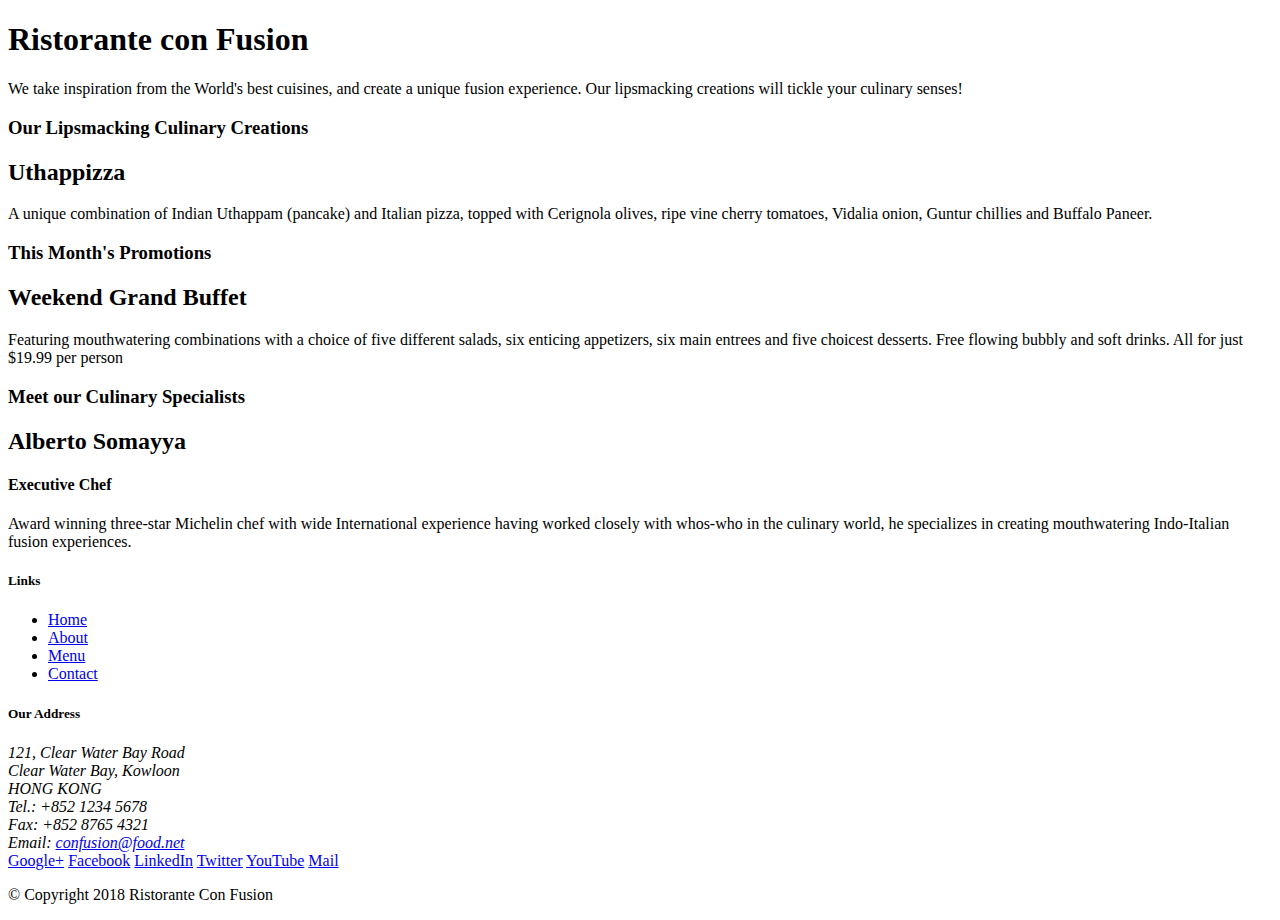
==== index.html @ 2a923b38 "Initial setup" ====
<!DOCTYPE html>
<html lang="en">

<head>
    <title>Ristorante Con Fusion</title>
</head>

<body>

    <header>
        <div>
            <div>
                <div>
                    <h1>Ristorante con Fusion</h1>
                    <p>We take inspiration from the World's best cuisines, and create a unique fusion experience. Our lipsmacking creations will tickle your culinary senses!</p>
                </div>
                <div>
                </div>
            </div>
        </div>
    </header>

    <div>
        <div>
            <div>
                <h3>Our Lipsmacking Culinary Creations</h3>
            </div>
            <div>
                <h2>Uthappizza</h2>
                <p>A unique combination of Indian Uthappam (pancake) and Italian pizza, topped with Cerignola olives, ripe vine cherry tomatoes, Vidalia onion, Guntur chillies and Buffalo Paneer.</p>
            </div>
        </div>


        <div>
            <div>
                <h3>This Month's Promotions</h3>
            </div>
            <div>
                <h2>Weekend Grand Buffet</h2>
                <p>Featuring mouthwatering combinations with a choice of five different salads, six enticing appetizers, six main entrees and five choicest desserts. Free flowing bubbly and soft drinks. All for just $19.99 per person </p>
            </div>
        </div>

        <div>
            <div>
                <h3>Meet our Culinary Specialists</h3>
            </div>
            <div>
                <h2>Alberto Somayya</h2>
                <h4>Executive Chef</h4>
                <p>Award winning three-star Michelin chef with wide International experience having worked closely with whos-who in the culinary world, he specializes in creating mouthwatering Indo-Italian fusion experiences. </p>
            </div>
        </div>
    </div>

    <footer>
        <div>
            <div>             
                <div>
                    <h5>Links</h5>
                    <ul>
                        <li><a href="#">Home</a></li>
                        <li><a href="#">About</a></li>
                        <li><a href="#">Menu</a></li>
                        <li><a href="#">Contact</a></li>
                    </ul>
                </div>
                <div>
                    <h5>Our Address</h5>
                    <address>
		              121, Clear Water Bay Road<br>
		              Clear Water Bay, Kowloon<br>
		              HONG KONG<br>
		              Tel.: +852 1234 5678<br>
		              Fax: +852 8765 4321<br>
		              Email: <a href="mailto:confusion@food.net">confusion@food.net</a>
		           </address>
                </div>
                <div>
                    <div>
                        <a href="http://google.com/+">Google+</a>
                        <a href="http://www.facebook.com/profile.php?id=">Facebook</a>
                        <a href="http://www.linkedin.com/in/">LinkedIn</a>
                        <a href="http://twitter.com/">Twitter</a>
                        <a href="http://youtube.com/">YouTube</a>
                        <a href="mailto:">Mail</a>
                    </div>
                </div>
           </div>
           <div>             
                <div>
                    <p>© Copyright 2018 Ristorante Con Fusion</p>
                </div>
           </div>
        </div>
    </footer>

</body>

</html>
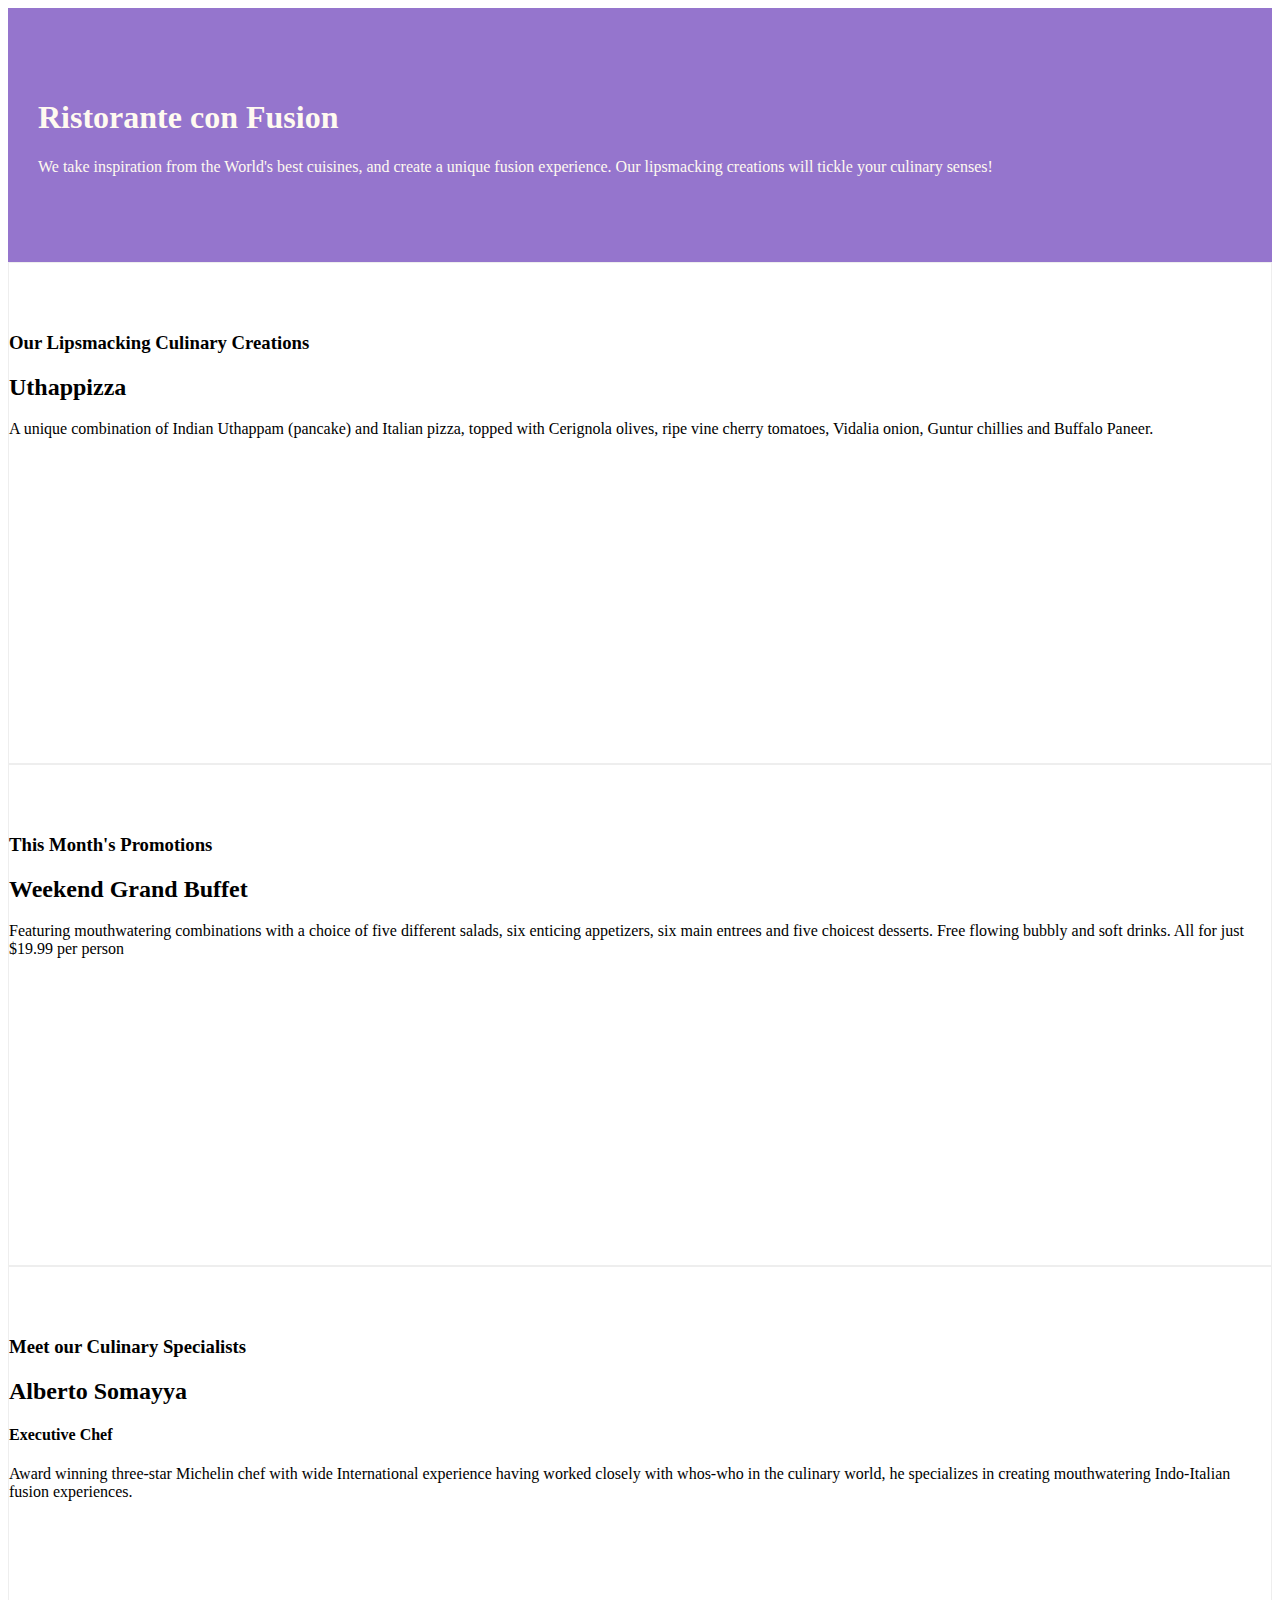
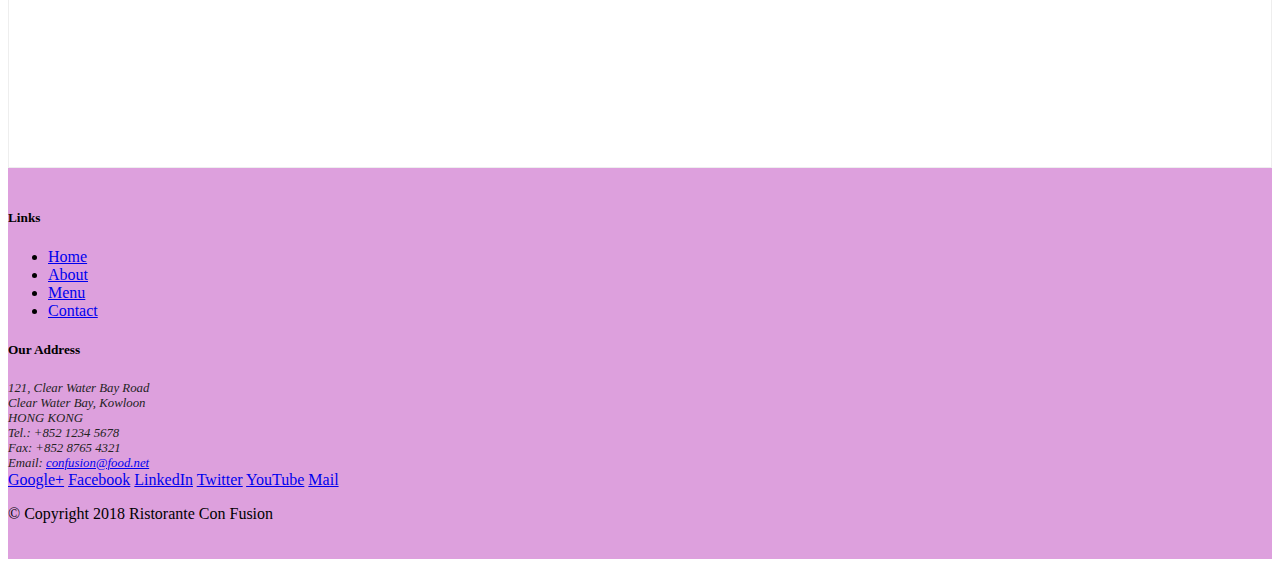
==== commit 5543cac7: "Bootstrap grid 2" ====
--- a/index.html
+++ b/index.html
@@ -2,51 +2,59 @@
 <html lang="en">
 
 <head>
+    <!-- Required meta tags always come first -->
+    <meta charset="utf-8">
+    <meta name="viewport" content="width=device-width, initial-scale=1, shrink-to-fit=no">
+    <meta http-equiv="x-ua-compatible" content="ie=edge">
+
+    <!-- Bootstrap CSS -->
+    <link rel="stylesheet" href="node_modules/bootstrap/dist/css/bootstrap.min.css">
+    <link rel="stylesheet" href="css/style.css">
     <title>Ristorante Con Fusion</title>
 </head>
 
 <body>
 
-    <header>
-        <div>
-            <div>
-                <div>
+    <header class="jumbotron">
+        <div class="container">
+            <div class="row row-header">
+                <div class="col-12 col-sm-6">
                     <h1>Ristorante con Fusion</h1>
                     <p>We take inspiration from the World's best cuisines, and create a unique fusion experience. Our lipsmacking creations will tickle your culinary senses!</p>
                 </div>
-                <div>
+                <div class="col-12 col-sm">
                 </div>
             </div>
         </div>
     </header>
 
-    <div>
-        <div>
-            <div>
+    <div class="container">
+        <div class="row row-content align-items-center">
+            <div class="col-12 order-sm-last col-sm-4 col-md-3">
                 <h3>Our Lipsmacking Culinary Creations</h3>
             </div>
-            <div>
+            <div class="col-12 order-sm-first col-sm col-md">
                 <h2>Uthappizza</h2>
                 <p>A unique combination of Indian Uthappam (pancake) and Italian pizza, topped with Cerignola olives, ripe vine cherry tomatoes, Vidalia onion, Guntur chillies and Buffalo Paneer.</p>
             </div>
         </div>
 
 
-        <div>
-            <div>
+        <div class="row row-content align-items-center">
+            <div class="col-12 col-sm-4 col-md-3">
                 <h3>This Month's Promotions</h3>
             </div>
-            <div>
+            <div class="col col-sm col-md">
                 <h2>Weekend Grand Buffet</h2>
                 <p>Featuring mouthwatering combinations with a choice of five different salads, six enticing appetizers, six main entrees and five choicest desserts. Free flowing bubbly and soft drinks. All for just $19.99 per person </p>
             </div>
         </div>
 
-        <div>
-            <div>
+        <div class="row row-content align-items-center">
+            <div class="col-12 order-sm-last col-sm-4 col-md-3">
                 <h3>Meet our Culinary Specialists</h3>
             </div>
-            <div>
+            <div class="col order-sm-first col-sm col-md">
                 <h2>Alberto Somayya</h2>
                 <h4>Executive Chef</h4>
                 <p>Award winning three-star Michelin chef with wide International experience having worked closely with whos-who in the culinary world, he specializes in creating mouthwatering Indo-Italian fusion experiences. </p>
@@ -54,19 +62,19 @@
         </div>
     </div>
 
-    <footer>
-        <div>
-            <div>             
-                <div>
+    <footer class="footer">
+        <div class="container">
+            <div class="row">             
+                <div class="col-4 offset-1 col-sm-2">
                     <h5>Links</h5>
-                    <ul>
+                    <ul class="list-unstyled">
                         <li><a href="#">Home</a></li>
                         <li><a href="#">About</a></li>
                         <li><a href="#">Menu</a></li>
                         <li><a href="#">Contact</a></li>
                     </ul>
                 </div>
-                <div>
+                <div class="col-7 col-sm-5">
                     <h5>Our Address</h5>
                     <address>
 		              121, Clear Water Bay Road<br>
@@ -77,8 +85,8 @@
 		              Email: <a href="mailto:confusion@food.net">confusion@food.net</a>
 		           </address>
                 </div>
-                <div>
-                    <div>
+                <div class="col-12 col-sm-4 align-self-center">
+                    <div class="text-center">
                         <a href="http://google.com/+">Google+</a>
                         <a href="http://www.facebook.com/profile.php?id=">Facebook</a>
                         <a href="http://www.linkedin.com/in/">LinkedIn</a>
@@ -88,13 +96,17 @@
                     </div>
                 </div>
            </div>
-           <div>             
-                <div>
+           <div class="row justify-content-center">             
+                <div class="col-auto">
                     <p>© Copyright 2018 Ristorante Con Fusion</p>
                 </div>
            </div>
         </div>
     </footer>
+    <!-- jQuery first, then Popper.js, then Bootstrap JS. -->
+    <script src="node_modules/jquery/dist/jquery.slim.min.js"></script>
+    <script src="node_modules/popper.js/dist/umd/popper.min.js"></script>
+    <script src="node_modules/bootstrap/dist/js/bootstrap.min.js"></script>
 
 </body>
 
--- a/css/style.css
+++ b/css/style.css
@@ -0,0 +1,26 @@
+.row-header{
+    margin: 0px auto;
+    padding: 0px;
+}
+.row-content{
+    margin: 0px auto;
+    padding: 50px 0px 50px 0px;
+    border: 1px ridge;
+    min-height: 400px;
+}
+.footer{
+    background-color: plum;
+    margin: 0px auto;
+    padding: 20px 0px 20px 0px;
+}
+.jumbotron{
+    padding: 70px 30px 70px 30px;
+    margin: 0px auto;
+    background: #9575CD ;
+    color: floralwhite;
+}
+address{
+    font-size: 80%;
+    margin: 0px;
+    color: rgb(36, 35, 35);
+}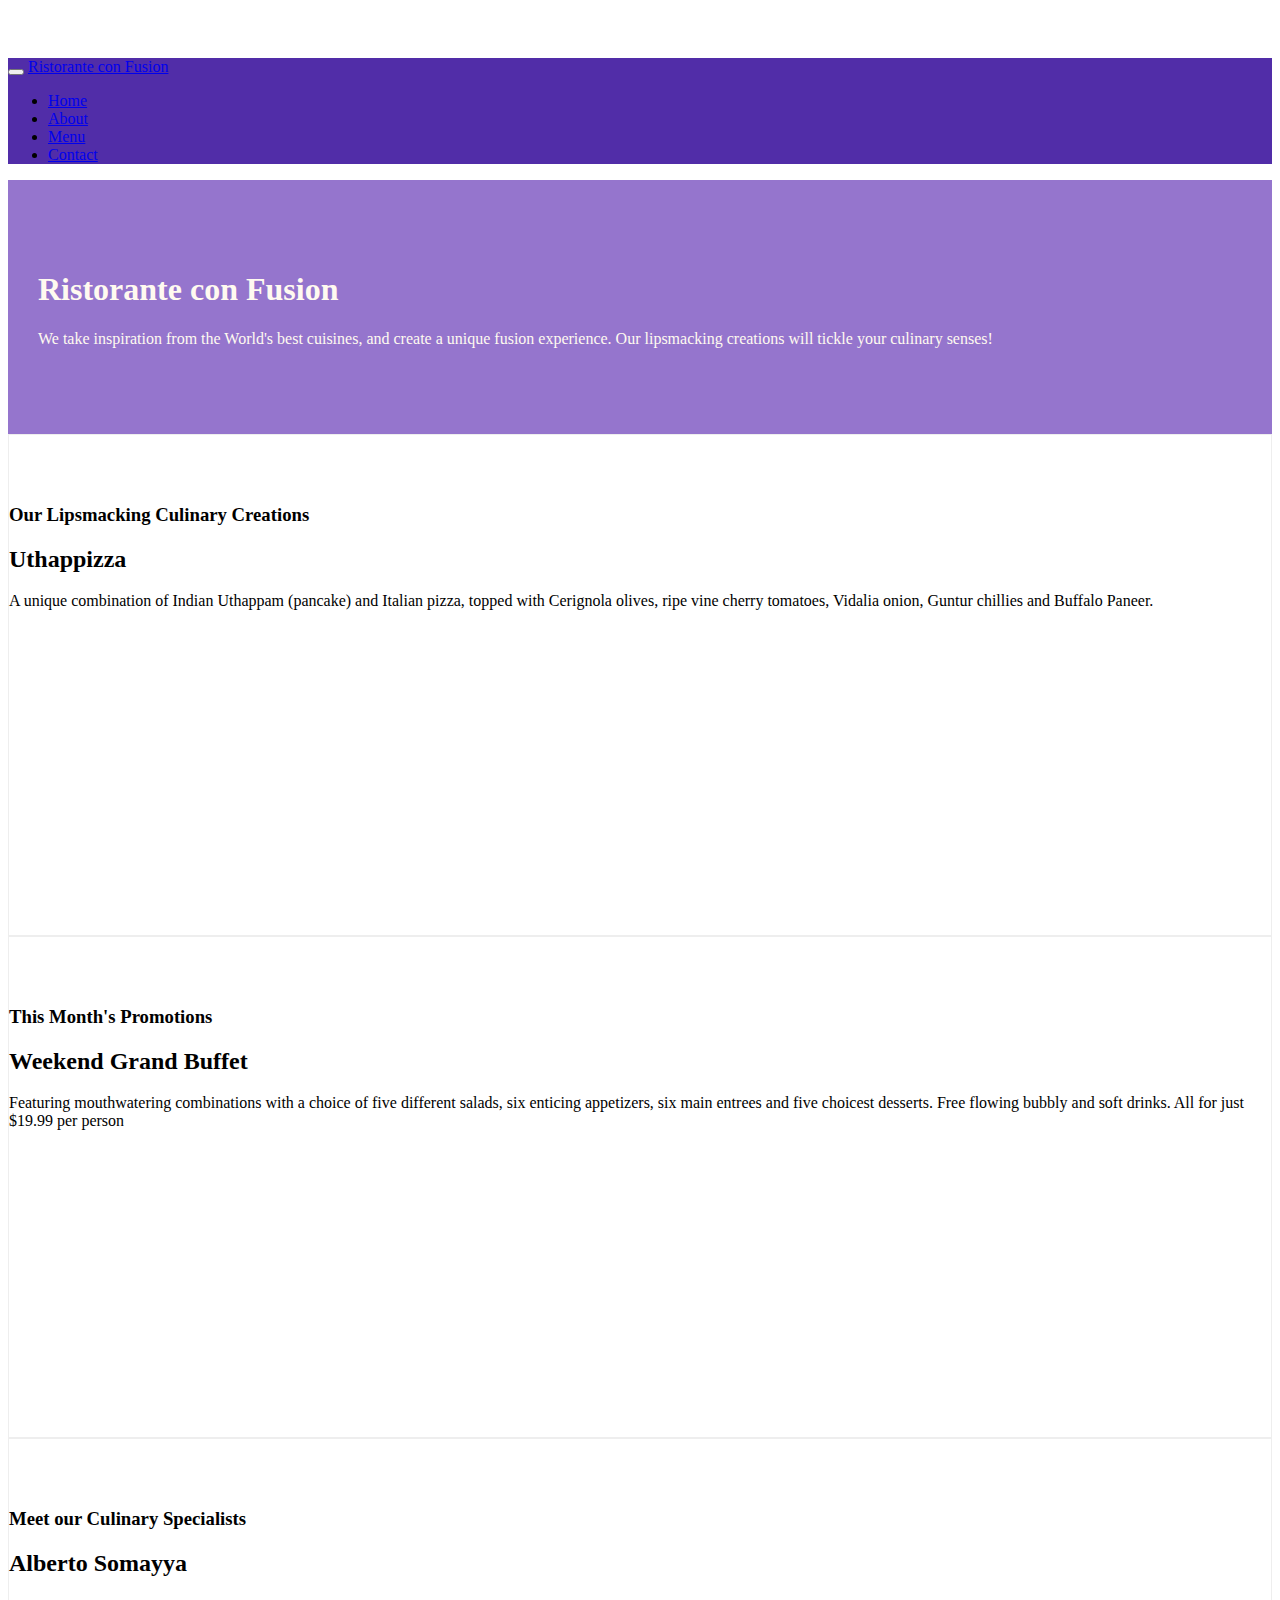
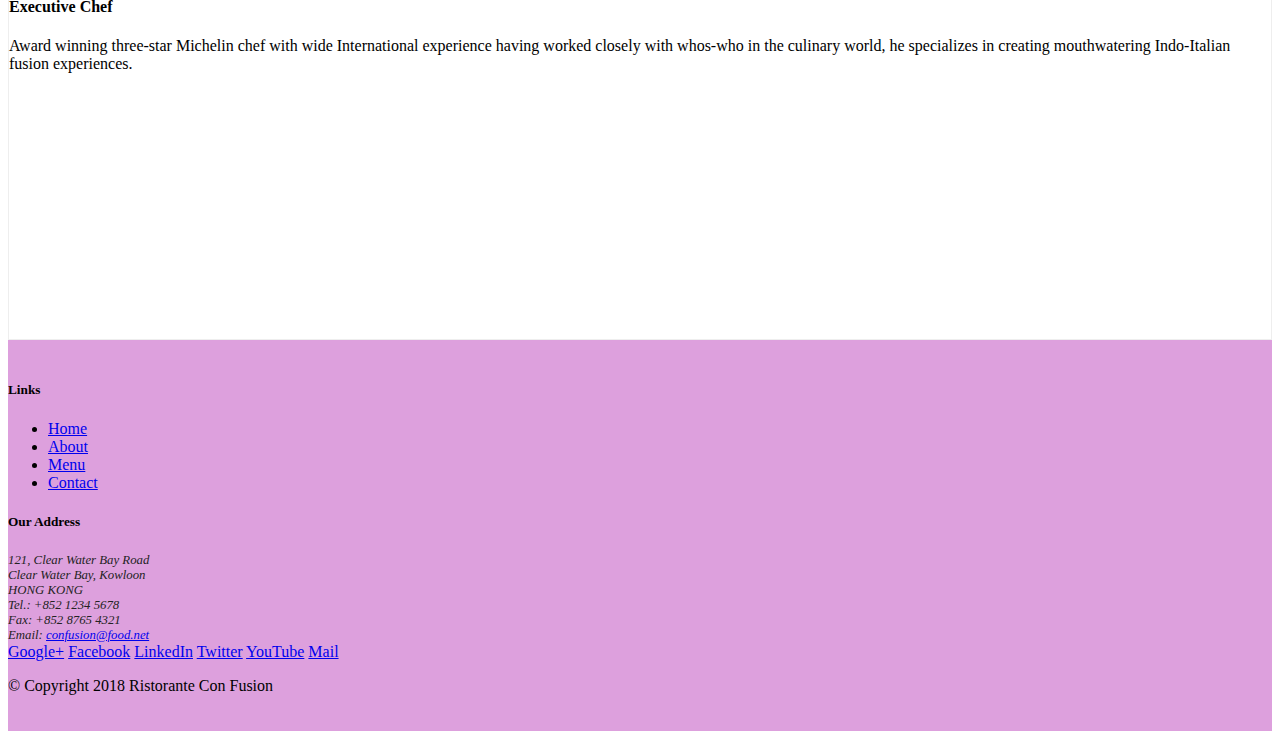
==== commit c31725cc: "Navbar and breadcrumbs" ====
--- a/index.html
+++ b/index.html
@@ -14,13 +14,29 @@
 </head>
 
 <body>
-
+    <nav class="navbar navbar-dark navbar-expand-sm fixed-top">
+        <div class="container">
+            <button class="navbar-toggler" type="button" data-toggle="collapse" target="#navbar">
+                <span class="navbar-toggler-icon"></span>
+            </button>
+            <a class="navbar-brand" href="#">Ristorante con Fusion</a>
+            <div class="collapse navbar-collapse" id="navbar">
+                <ul class="navbar-nav mr-auto">
+                    <li class="nav-item active"><a class="nav-link" href="#">Home</a></li>
+                    <li class="nav-item"><a class="nav-link" href="./aboutus.html">About</a></li>
+                    <li class="nav-item"><a class="nav-link" href="#">Menu</a></li>
+                    <li class="nav-item"><a class="nav-link" href="#">Contact</a></li>
+                </ul>
+            </div>
+        </div>
+    </nav>
     <header class="jumbotron">
         <div class="container">
             <div class="row row-header">
                 <div class="col-12 col-sm-6">
                     <h1>Ristorante con Fusion</h1>
-                    <p>We take inspiration from the World's best cuisines, and create a unique fusion experience. Our lipsmacking creations will tickle your culinary senses!</p>
+                    <p>We take inspiration from the World's best cuisines, and create a unique fusion experience. Our
+                        lipsmacking creations will tickle your culinary senses!</p>
                 </div>
                 <div class="col-12 col-sm">
                 </div>
@@ -35,7 +51,8 @@
             </div>
             <div class="col-12 order-sm-first col-sm col-md">
                 <h2>Uthappizza</h2>
-                <p>A unique combination of Indian Uthappam (pancake) and Italian pizza, topped with Cerignola olives, ripe vine cherry tomatoes, Vidalia onion, Guntur chillies and Buffalo Paneer.</p>
+                <p>A unique combination of Indian Uthappam (pancake) and Italian pizza, topped with Cerignola olives,
+                    ripe vine cherry tomatoes, Vidalia onion, Guntur chillies and Buffalo Paneer.</p>
             </div>
         </div>
 
@@ -46,7 +63,9 @@
             </div>
             <div class="col col-sm col-md">
                 <h2>Weekend Grand Buffet</h2>
-                <p>Featuring mouthwatering combinations with a choice of five different salads, six enticing appetizers, six main entrees and five choicest desserts. Free flowing bubbly and soft drinks. All for just $19.99 per person </p>
+                <p>Featuring mouthwatering combinations with a choice of five different salads, six enticing appetizers,
+                    six main entrees and five choicest desserts. Free flowing bubbly and soft drinks. All for just
+                    $19.99 per person </p>
             </div>
         </div>
 
@@ -57,14 +76,16 @@
             <div class="col order-sm-first col-sm col-md">
                 <h2>Alberto Somayya</h2>
                 <h4>Executive Chef</h4>
-                <p>Award winning three-star Michelin chef with wide International experience having worked closely with whos-who in the culinary world, he specializes in creating mouthwatering Indo-Italian fusion experiences. </p>
+                <p>Award winning three-star Michelin chef with wide International experience having worked closely with
+                    whos-who in the culinary world, he specializes in creating mouthwatering Indo-Italian fusion
+                    experiences. </p>
             </div>
         </div>
     </div>
 
     <footer class="footer">
         <div class="container">
-            <div class="row">             
+            <div class="row">
                 <div class="col-4 offset-1 col-sm-2">
                     <h5>Links</h5>
                     <ul class="list-unstyled">
@@ -77,13 +98,13 @@
                 <div class="col-7 col-sm-5">
                     <h5>Our Address</h5>
                     <address>
-		              121, Clear Water Bay Road<br>
-		              Clear Water Bay, Kowloon<br>
-		              HONG KONG<br>
-		              Tel.: +852 1234 5678<br>
-		              Fax: +852 8765 4321<br>
-		              Email: <a href="mailto:confusion@food.net">confusion@food.net</a>
-		           </address>
+                        121, Clear Water Bay Road<br>
+                        Clear Water Bay, Kowloon<br>
+                        HONG KONG<br>
+                        Tel.: +852 1234 5678<br>
+                        Fax: +852 8765 4321<br>
+                        Email: <a href="mailto:confusion@food.net">confusion@food.net</a>
+                    </address>
                 </div>
                 <div class="col-12 col-sm-4 align-self-center">
                     <div class="text-center">
@@ -95,12 +116,12 @@
                         <a href="mailto:">Mail</a>
                     </div>
                 </div>
-           </div>
-           <div class="row justify-content-center">             
+            </div>
+            <div class="row justify-content-center">
                 <div class="col-auto">
                     <p>© Copyright 2018 Ristorante Con Fusion</p>
                 </div>
-           </div>
+            </div>
         </div>
     </footer>
     <!-- jQuery first, then Popper.js, then Bootstrap JS. -->
--- a/css/style.css
+++ b/css/style.css
@@ -23,4 +23,11 @@
     font-size: 80%;
     margin: 0px;
     color: rgb(36, 35, 35);
+}
+body{
+    padding: 50px 0px 0px 0px;
+    z-index: 0;
+}
+.navbar-dark{
+    background-color: #512DA8;
 }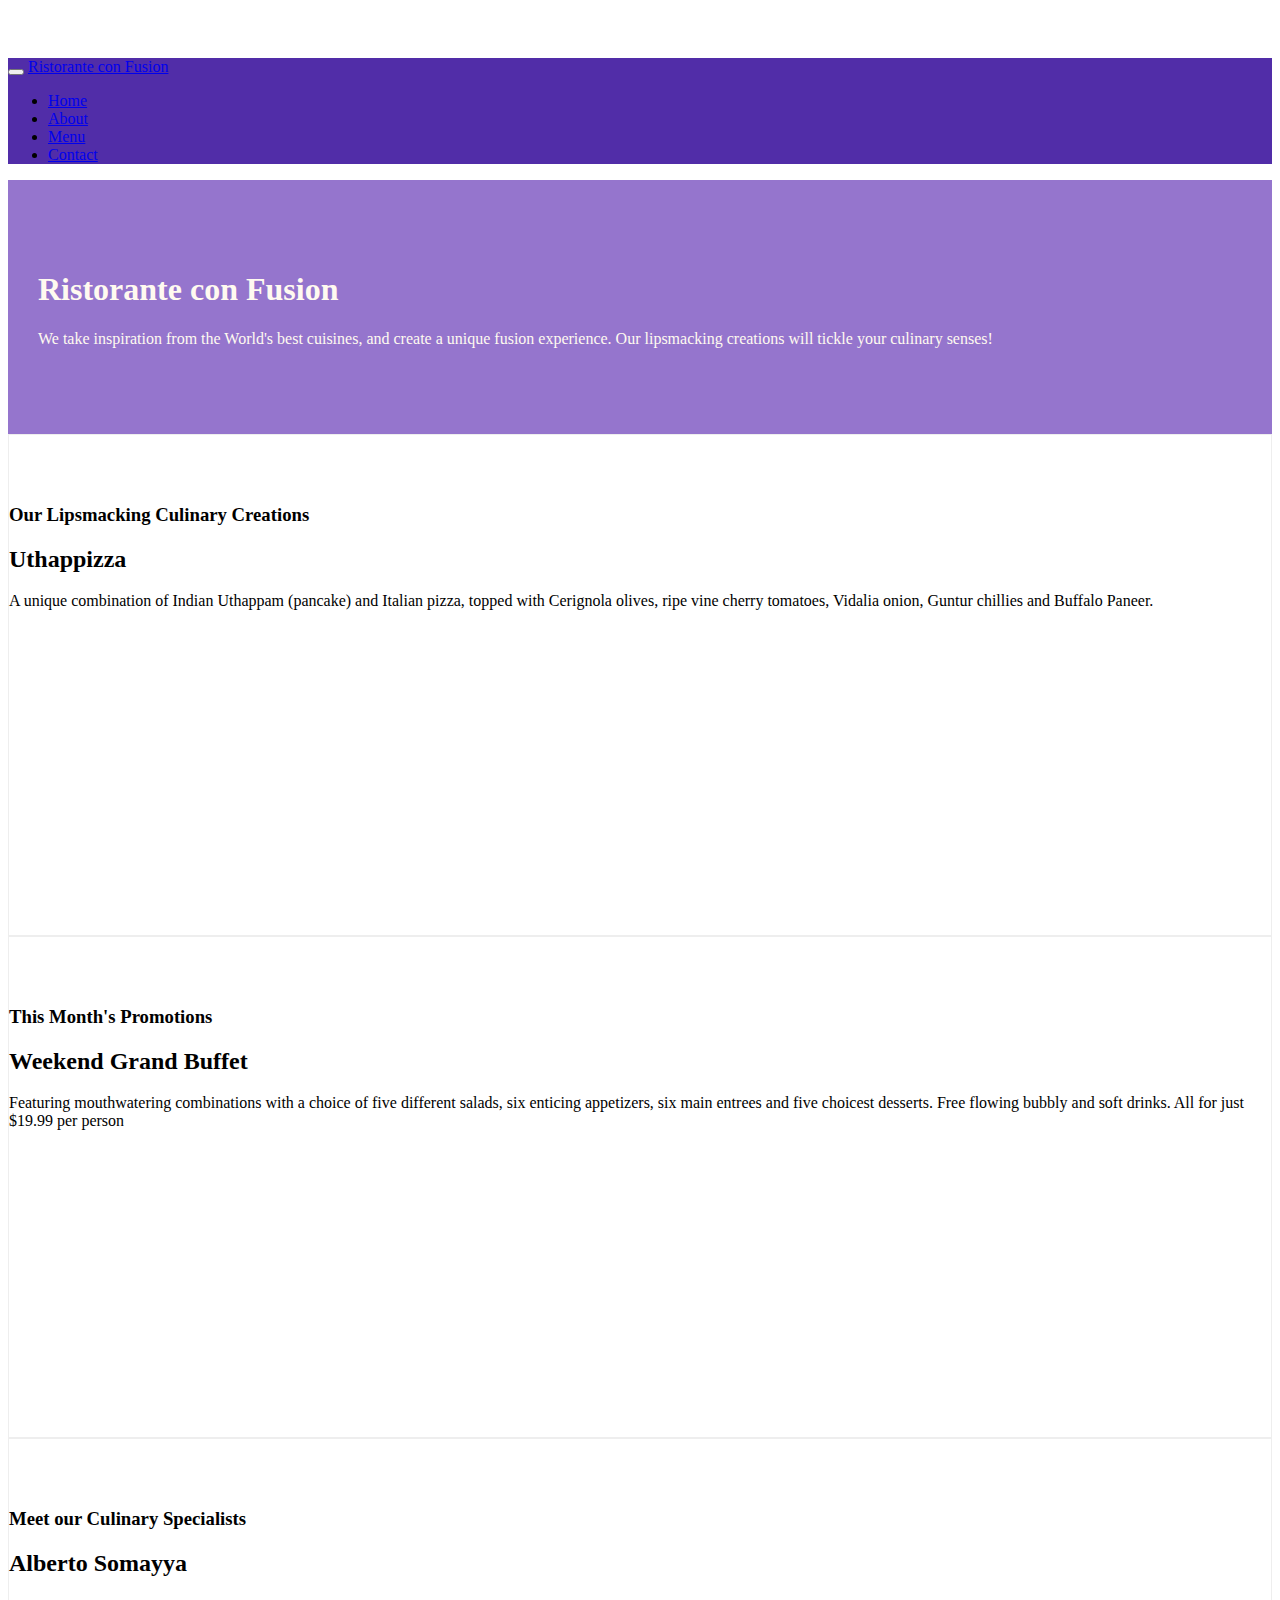
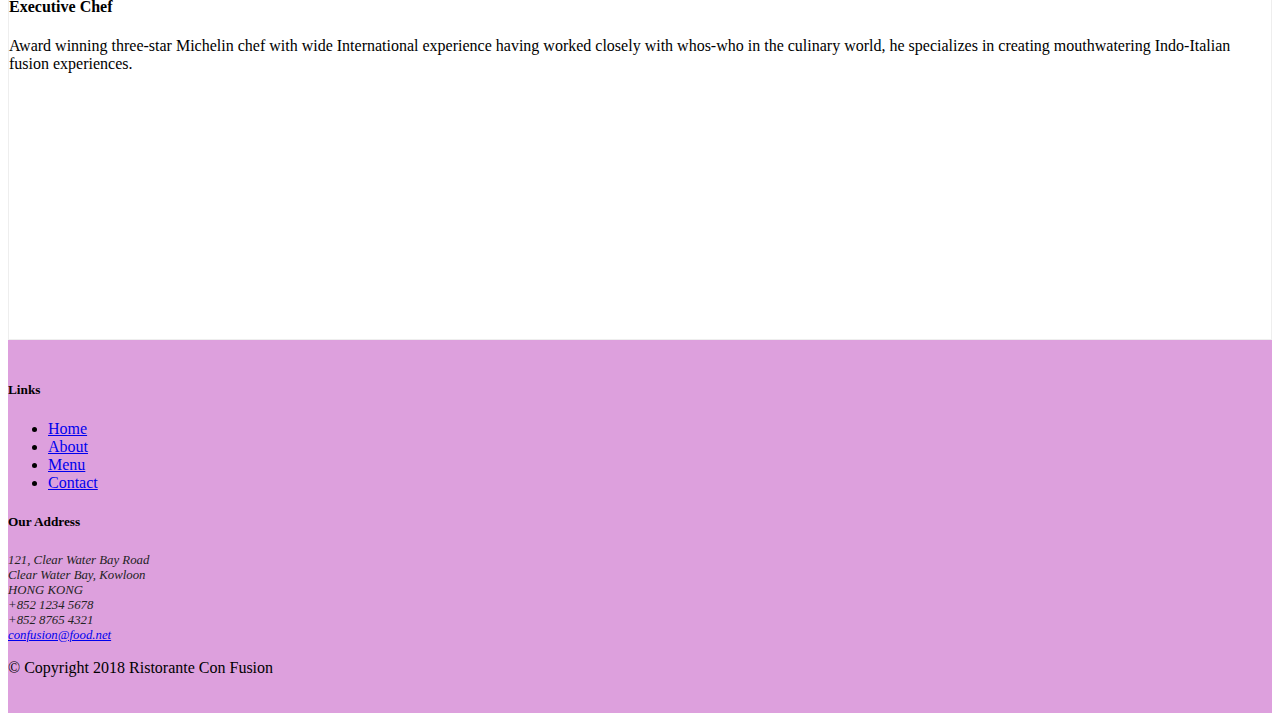
==== commit 6cd893f7: "Icon fonts" ====
--- a/index.html
+++ b/index.html
@@ -9,6 +9,8 @@
 
     <!-- Bootstrap CSS -->
     <link rel="stylesheet" href="node_modules/bootstrap/dist/css/bootstrap.min.css">
+    <link rel="stylesheet" href="node_modules/font-awesome/css/font-awesome.css">
+    <link rel="stylesheet" href="node_modules/bootstrap-social/bootstrap-social.css">
     <link rel="stylesheet" href="css/style.css">
     <title>Ristorante Con Fusion</title>
 </head>
@@ -22,10 +24,10 @@
             <a class="navbar-brand" href="#">Ristorante con Fusion</a>
             <div class="collapse navbar-collapse" id="navbar">
                 <ul class="navbar-nav mr-auto">
-                    <li class="nav-item active"><a class="nav-link" href="#">Home</a></li>
-                    <li class="nav-item"><a class="nav-link" href="./aboutus.html">About</a></li>
-                    <li class="nav-item"><a class="nav-link" href="#">Menu</a></li>
-                    <li class="nav-item"><a class="nav-link" href="#">Contact</a></li>
+                    <li class="nav-item active"><a class="nav-link" href="#"><span class="fa fa-home fa-lg"></span> Home</a></li>
+                    <li class="nav-item"><a class="nav-link" href="./aboutus.html"><span class="fa fa-info fa-lg"></span> About</a></li>
+                    <li class="nav-item"><a class="nav-link" href="#"><span class="fa fa-list fa-lg"></span> Menu</a></li>
+                    <li class="nav-item"><a class="nav-link" href="#"><span class="fa fa-address-card fa-lg"></span> Contact</a></li>
                 </ul>
             </div>
         </div>
@@ -101,19 +103,19 @@
                         121, Clear Water Bay Road<br>
                         Clear Water Bay, Kowloon<br>
                         HONG KONG<br>
-                        Tel.: +852 1234 5678<br>
-                        Fax: +852 8765 4321<br>
-                        Email: <a href="mailto:confusion@food.net">confusion@food.net</a>
+                        <i class="fa fa-phone fa-lg"></i> +852 1234 5678<br>
+                        <i class="fa fa-fax fa-lg"></i> +852 8765 4321<br>
+                        <i class="fa fa-envelope fa-lg"></i> <a href="mailto:confusion@food.net">confusion@food.net</a>
                     </address>
                 </div>
                 <div class="col-12 col-sm-4 align-self-center">
                     <div class="text-center">
-                        <a href="http://google.com/+">Google+</a>
-                        <a href="http://www.facebook.com/profile.php?id=">Facebook</a>
-                        <a href="http://www.linkedin.com/in/">LinkedIn</a>
-                        <a href="http://twitter.com/">Twitter</a>
-                        <a href="http://youtube.com/">YouTube</a>
-                        <a href="mailto:">Mail</a>
+                        <a class="btn btn-socila-icon btn-google" href="http://google.com/+"><i class="fa fa-google-plus"></i></a>
+                        <a class="btn btn-socila-icon btn-facebook" href="http://www.facebook.com/profile.php?id="><i class="fa fa-facebook"></i></a>
+                        <a class="btn btn-socila-icon btn-linkedin" href="http://www.linkedin.com/in/"><i class="fa fa-linkedin"></i></a>
+                        <a class="btn btn-socila-icon btn-twitter" href="http://twitter.com/"><i class="fa fa-twitter"></i></a>
+                        <a class="btn btn-socila-icon btn-google" href="http://youtube.com/"><i class="fa fa-youtube"></i></a>
+                        <a class="btn btn-socila-icon" href="mailto:"><i class="fa fa-envelope-o"></i></a>
                     </div>
                 </div>
             </div>
